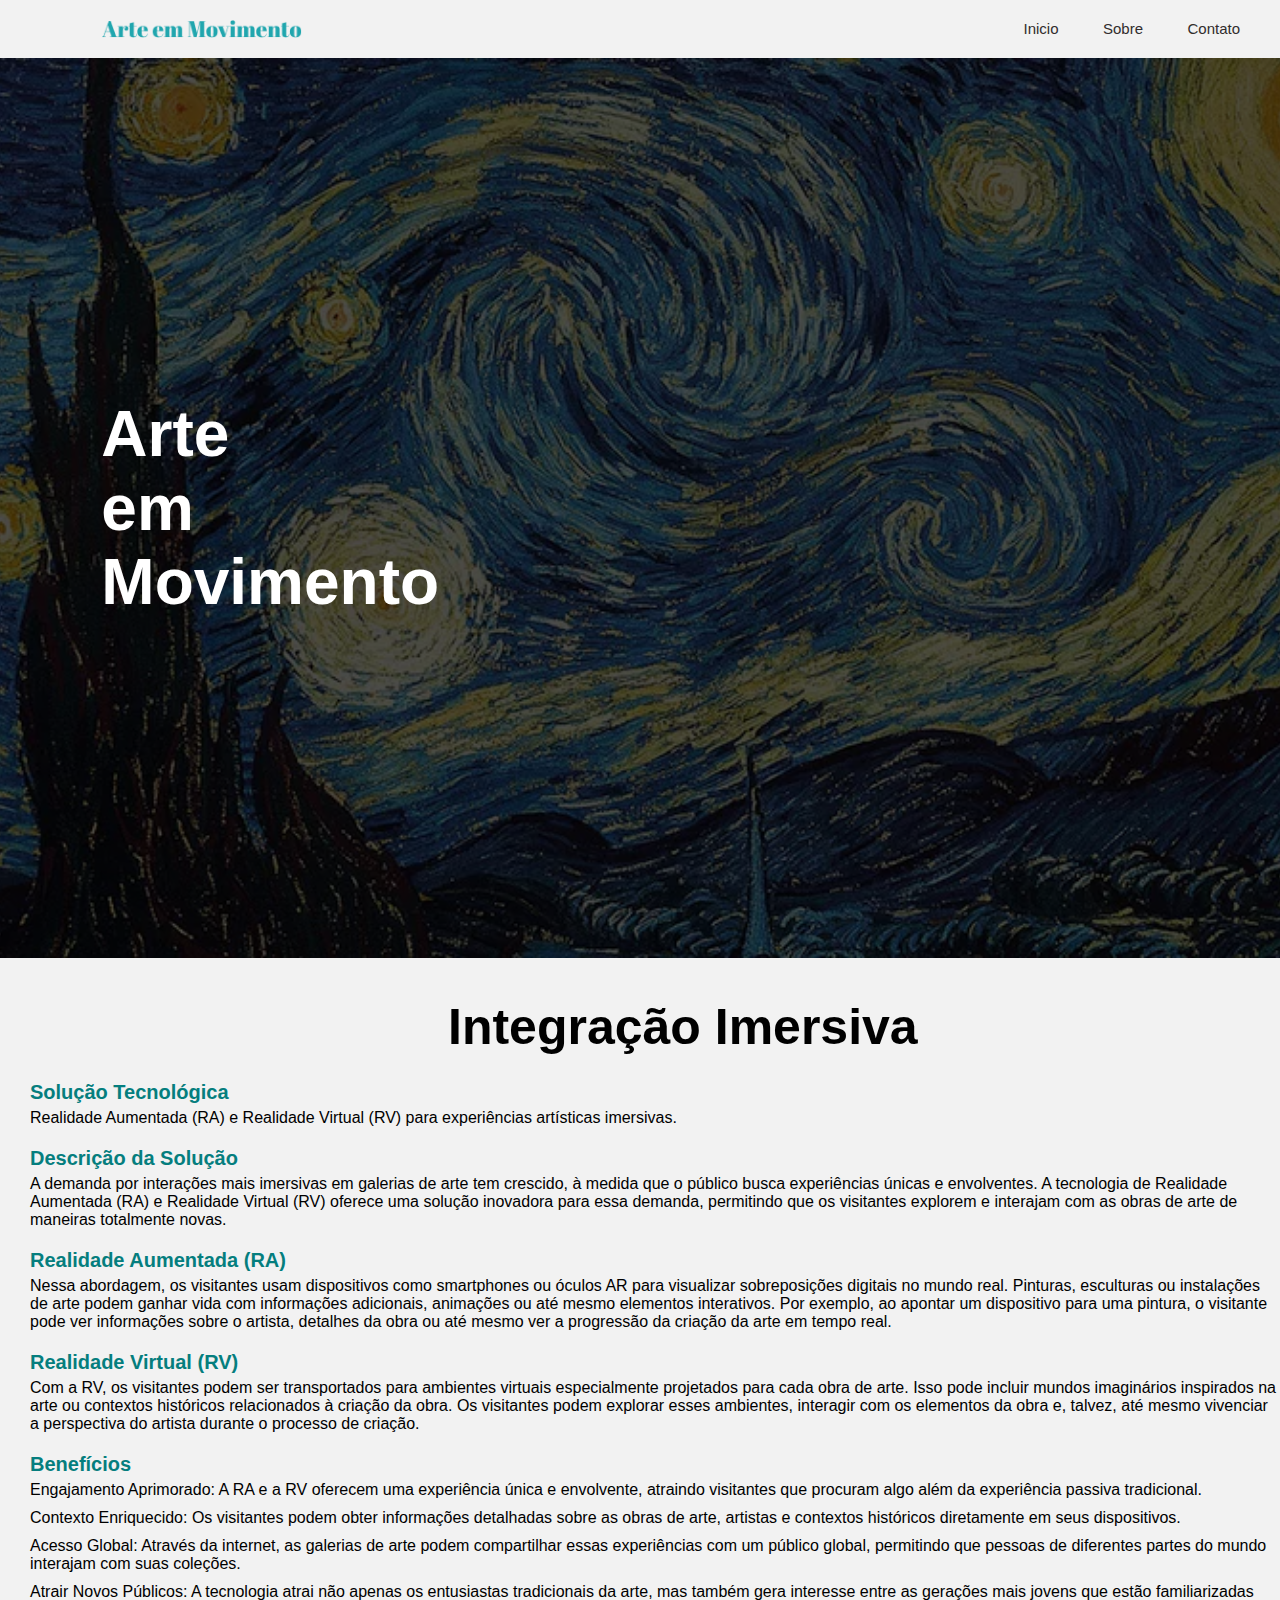
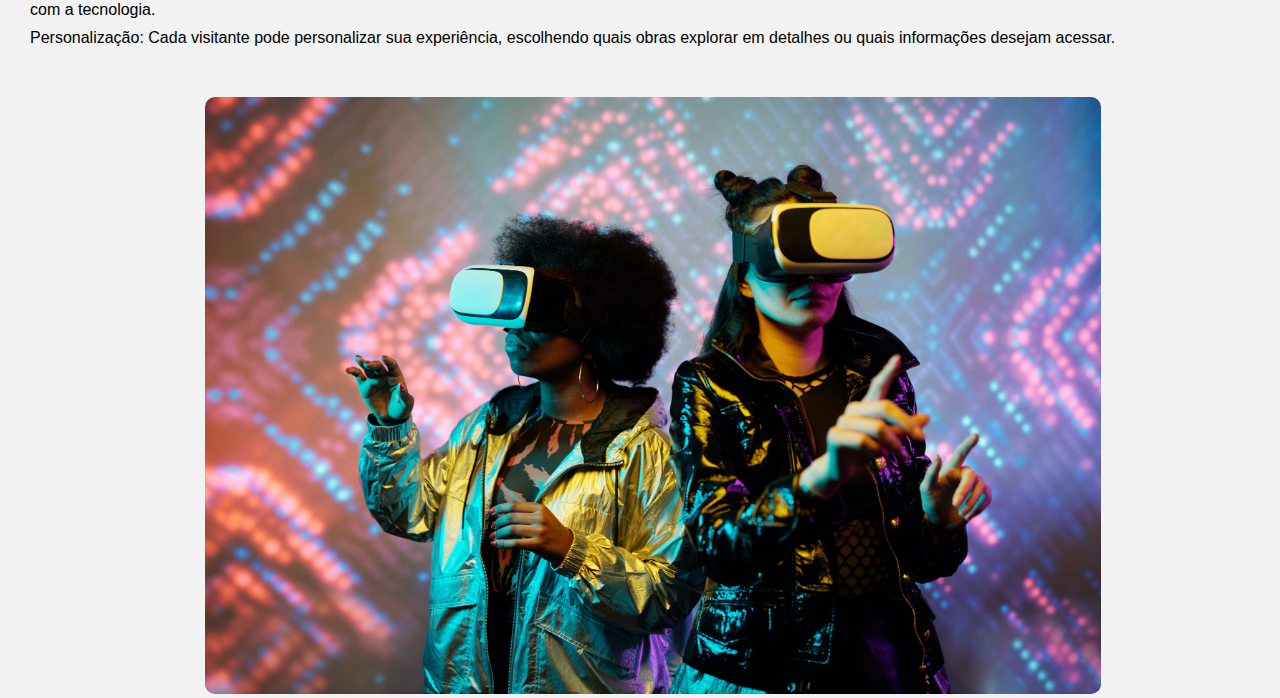
==== index.html @ 385fe054 "Add files via upload" ====
<!DOCTYPE html>
<html lang="en">
<head>
    <meta charset="UTF-8">
    <meta name="viewport" content="width=device-width, initial-scale=1.0">
    <link rel="stylesheet" href="inicio.css">
    <link href="https://fonts.googleapis.com/css2?family=Poppins:wght@300;400;500;600;700&display=swap" rel="stylesheet">
    <link rel="stylesheet" href="https://cdn.jsdelivr.net/npm/bootstrap-icons@1.10.4/font/bootstrap-icons.css">
    <title>Inicio</title>
</head>
<body>
    <div class="container_one">
        <div class="navbar">
            <img src="Arte em Movimento (1).png" class="logo">
            <nav>
                <ul>
                    <li><a href="index.html">Inicio</a></li>
                    <li><a href="sobre.html">Sobre</a></li>
                    <li><a href="contatoo.html">Contato</a></li>
                </ul>
            </nav>
        </div>
    </div>
    
    <section id="hero">
        <div class="hero container">
            <div>
                <h1>Arte</h1>
                <h1>em</h1>
                <h1>Movimento</h1>
            </div>
        </div>
    </section>

    <section class="integracao">
        <h1>Integração Imersiva</h1>
        <div>
            <h2>Solução Tecnológica</h2>
            <p>Realidade Aumentada (RA) e Realidade Virtual (RV) para experiências artísticas imersivas.</p>

<h2>Descrição da Solução</h2>

<p>A demanda por interações mais imersivas em galerias de arte tem crescido, à medida que o público busca experiências únicas e envolventes. A tecnologia de Realidade Aumentada (RA) e Realidade Virtual (RV) oferece uma solução inovadora para essa demanda, permitindo que os visitantes explorem e interajam com as obras de arte de maneiras totalmente novas.</p>

<h2>Realidade Aumentada (RA)</h2>
<p>Nessa abordagem, os visitantes usam dispositivos como smartphones ou óculos AR para visualizar sobreposições digitais no mundo real. Pinturas, esculturas ou instalações de arte podem ganhar vida com informações adicionais, animações ou até mesmo elementos interativos. Por exemplo, ao apontar um dispositivo para uma pintura, o visitante pode ver informações sobre o artista, detalhes da obra ou até mesmo ver a progressão da criação da arte em tempo real.</p>

<h2>Realidade Virtual (RV)</h2>
<p>Com a RV, os visitantes podem ser transportados para ambientes virtuais especialmente projetados para cada obra de arte. Isso pode incluir mundos imaginários inspirados na arte ou contextos históricos relacionados à criação da obra. Os visitantes podem explorar esses ambientes, interagir com os elementos da obra e, talvez, até mesmo vivenciar a perspectiva do artista durante o processo de criação.</p>

<h2>Benefícios</h2>

<div class="p2">
<p>Engajamento Aprimorado: A RA e a RV oferecem uma experiência única e envolvente, atraindo visitantes que procuram algo além da experiência passiva tradicional.
<p>
Contexto Enriquecido: Os visitantes podem obter informações detalhadas sobre as obras de arte, artistas e contextos históricos diretamente em seus dispositivos.</p>
<p>Acesso Global: Através da internet, as galerias de arte podem compartilhar essas experiências com um público global, permitindo que pessoas de diferentes partes do mundo interajam com suas coleções.</p>
<p>Atrair Novos Públicos: A tecnologia atrai não apenas os entusiastas tradicionais da arte, mas também gera interesse entre as gerações mais jovens que estão familiarizadas com a tecnologia.</p>
<p>Personalização: Cada visitante pode personalizar sua experiência, escolhendo quais obras explorar em detalhes ou quais informações desejam acessar.</p>
</div>

<div class="img">
<img src="pexels-darlene-alderson-4389743.jpg" alt="">
</div>
        </div>
    </section>
</body>
</html>
---- inicio.css ----
*{
    margin: 0px;
    padding: 0px;
    font-family: "Roboto",sans-serif;
    box-sizing: border-box;
}

body{
    background-color: #f2f2f2;
}
.container_one{

    padding-left: 8%;
}

.navbar{
    width: 100%;
    display: flex;
    align-items: center;
}

.logo{
    width: 200px;
    cursor: pointer;
    margin: 20px 0;

}

nav{
    flex: 1;
    text-align: right;
}

nav ul li{
    list-style: none;
    display: inline-block;
    margin-right: 40px;
}

nav ul li a{
    text-decoration: none;
    color: #312d2d;
    font-size: 15px;
}

.banner{
    background: linear-gradient(rgba(0,0,0,0.281),rgba(0,0,0,0.308));
    background-size: cover;
    background-position: center;
}

.container{
    min-height: 100vh;
    width: 100%;
    display: flex;
    align-items:center;

}

#hero{
    background-image: url(arte.jpg);
    background-size: cover;
    background-position: top center;
    position: relative;
    z-index: 1;
}

#hero:after{
    content: '';
    position: absolute;
    left: 0;
    top: 0;
    height: 100%;
    width: 100%;
    background-color: black;
    opacity: .7;
    z-index: -1;
}

#hero h1{
    display: block;
    width: fit-content;
    font-size: 4rem;
    position:relative;
    color: white;
    margin-left: 30%;
}

.integracao h1{
    font-size: 50px;
    color: #000;
    margin-bottom: 25px;
    margin-left: 35%;
    margin-top: 40px;
}

.integracao h2{
    font-size: 20px;
    margin-left: 30px;
    color: rgb(5, 126, 126);
    margin-bottom: 5px;
}

.integracao p{
    font-size: 16px;
    margin-left: 30px;
    margin-bottom: 20px;
}

.integracao .p2 p{
    font-size: 16px;
    margin-left: 30px;
    margin-bottom: 10px;
}

.img img{
    width: 70%;
    height: 70%;
    border-radius: 10px;
    margin-left: 16%;
    margin-top: 40px;

}
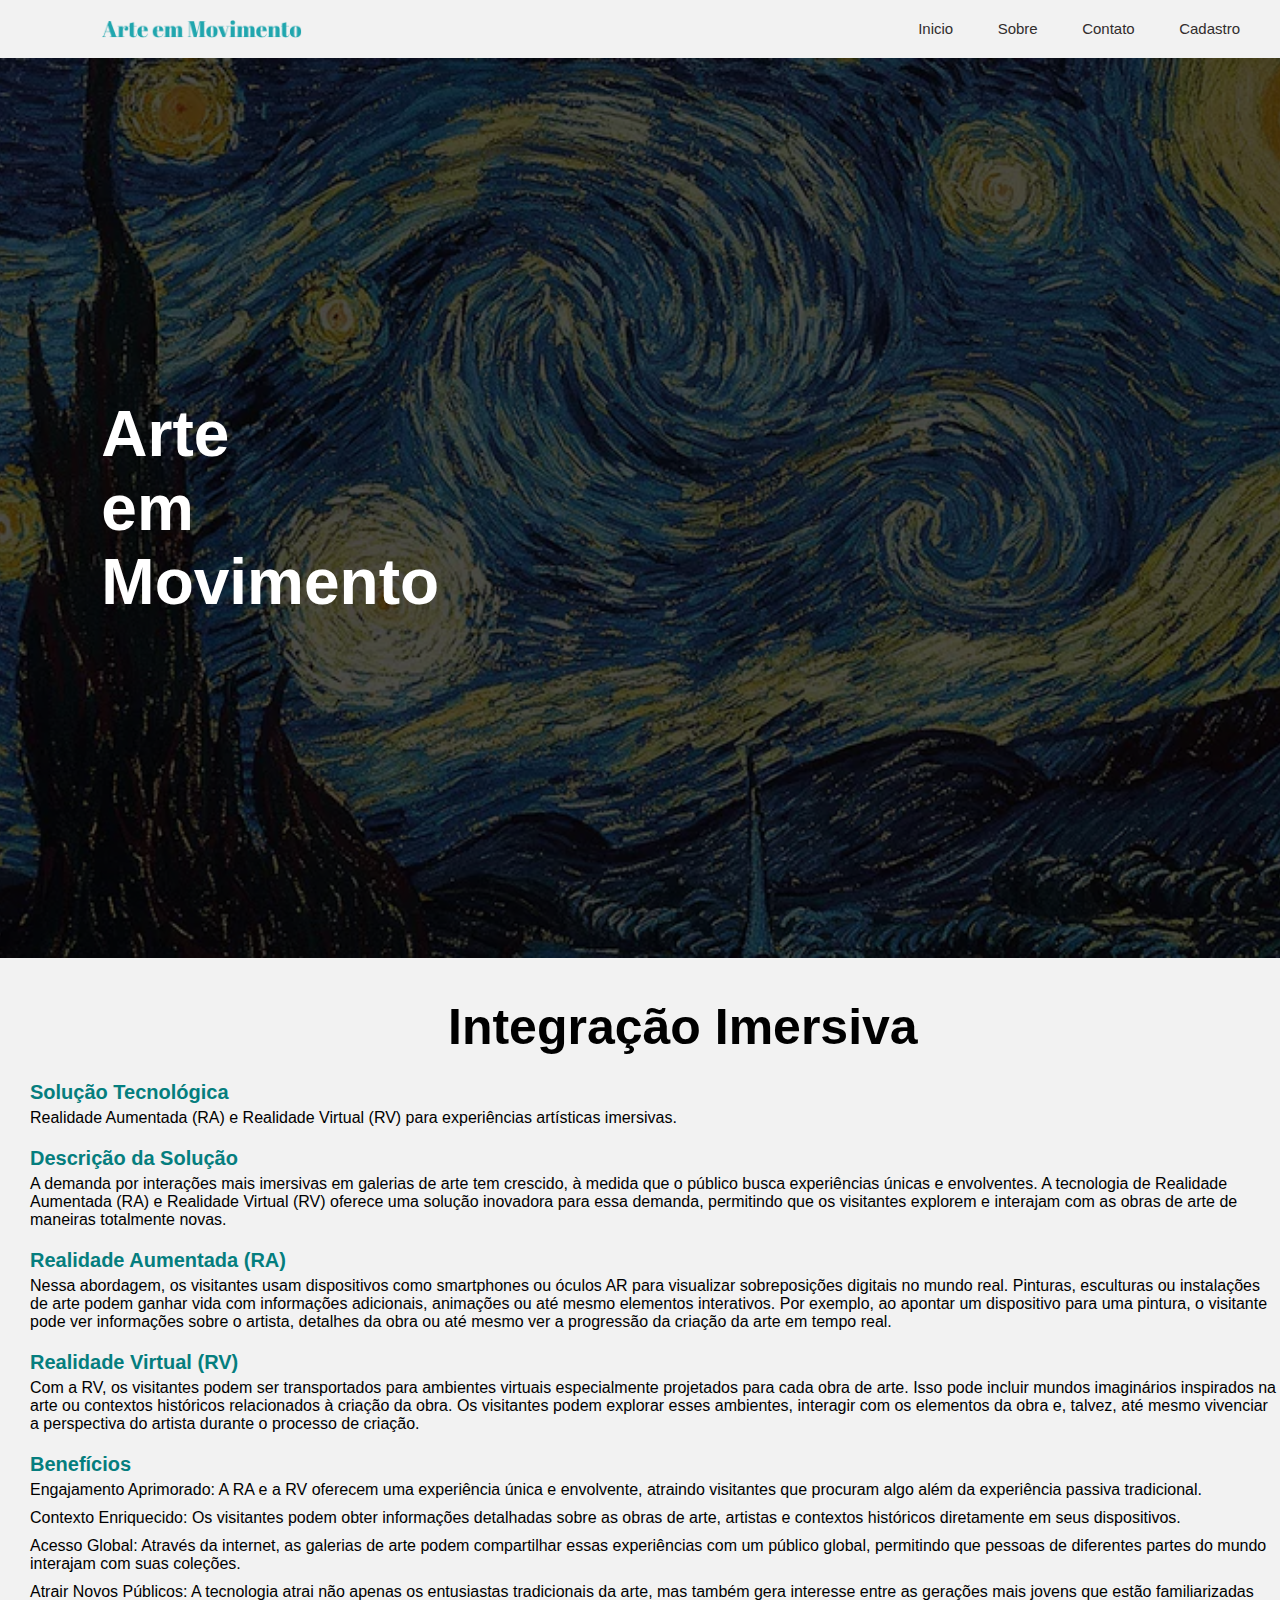
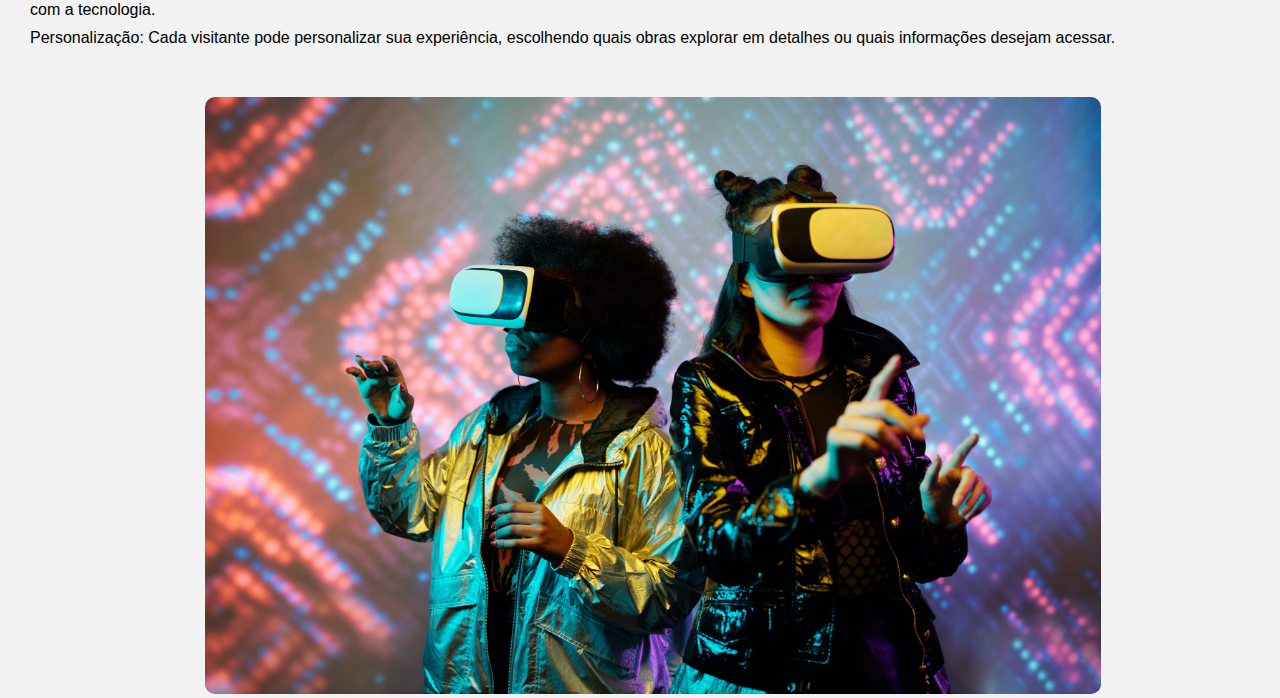
==== commit 4f520185: "ArteEmMov" ====
--- a/index.html
+++ b/index.html
@@ -17,6 +17,7 @@
                     <li><a href="index.html">Inicio</a></li>
                     <li><a href="sobre.html">Sobre</a></li>
                     <li><a href="contatoo.html">Contato</a></li>
+                    <li><a href="cadastro.html">Cadastro</a></li>
                 </ul>
             </nav>
         </div>
